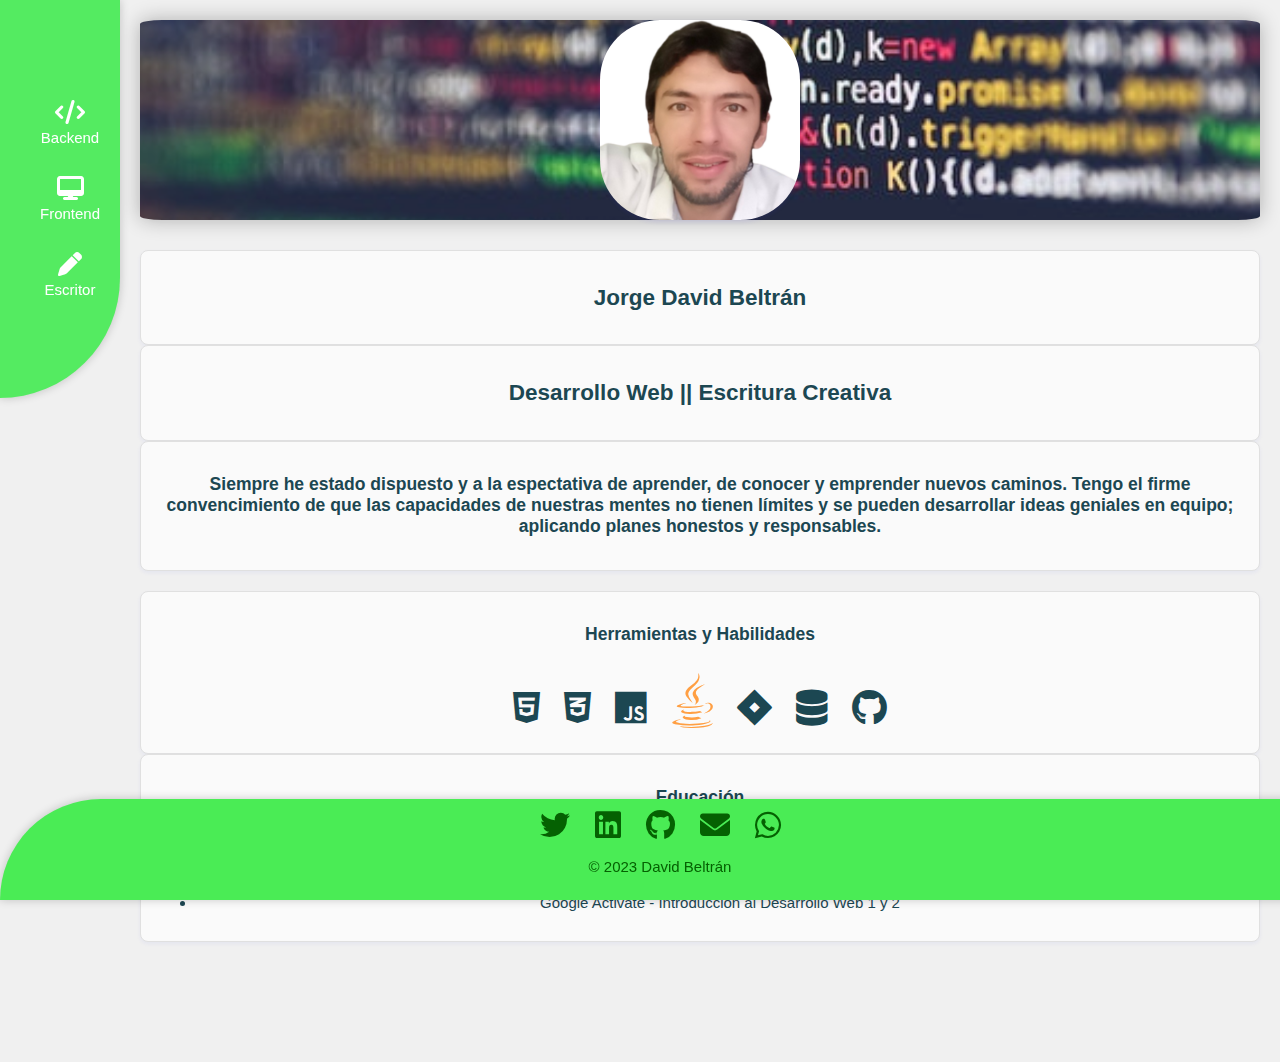
==== index.html @ 141a36fd "first commit" ====
<!DOCTYPE html>
<html lang="es">

<head>
  <meta charset="UTF-8">
  <meta name="viewport" content="width=device-width, initial-scale=1.0">
  <title>Tu Nombre - Portafolio</title>
  <link rel="stylesheet" href="styles.css">
  <link rel="stylesheet" href="https://cdnjs.cloudflare.com/ajax/libs/font-awesome/6.4.0/css/all.min.css">
</head>

<body>
  <div class="page-container">
    <nav class="sidebar">
      <ul>
        <li><a href="backend.html"><i class="fas fa-code"></i> Backend</a></li>
        <li><a href="frontend.html"><i class="fas fa-desktop"></i> Frontend</a></li>
        <li><a href="writer.html"><i class="fas fa-pen"></i> Escritor</a></li>
      </ul>
    </nav>

    <main class="main-content">
      <section id="about" class="about-section">
        <div class="profile-container">
          <div class="profile-background"></div>
          <div class="profile-picture">
            <img src="img/foto.png" alt="Mi Foto">
          </div>
        </div>
        <div class="nombre">
          <h2>Jorge David Beltrán</h2>
        </div>

        <div class="datos">
          <h2>Desarrollo Web || Escritura Creativa</h2>
        </div>

        <div class="description">
          <h3>Siempre he estado dispuesto y a la espectativa de aprender,
            de conocer y emprender nuevos caminos. Tengo el firme convencimiento de que
            las capacidades de nuestras mentes no tienen límites y se pueden desarrollar
            ideas geniales en equipo; aplicando planes honestos y responsables.
          </h3>
        </div>

        <div class="tools">
          <h3>Herramientas y Habilidades</h3>
          <div class="tools-icons">
            <i class="fab fa-html5" title="HTML5"></i>
            <i class="fab fa-css3-alt" title="CSS3"></i>
            <i class="fab fa-js" title="JavaScript"></i>
            <i class="fab fa-java" title="Java"></i>
            <i class="fab fa-jira" title="Jira"></i>
            <i class="fas fa-database" title="Base de Datos"></i>
            <i class="fab fa-github" title="GitHub"></i>
          </div>
        </div>

        <div class="education">
          <h3>Educación</h3>
          <ul>
            <li>Universidad Autónoma Bucaramanga- Técnico Programación Web</li>
            <li>Universidad Sergio Arboleda - Programación Básica con Java</li>
            <li>Universidad Sergio Arboleda - Introducción a la Programación con Python</li>
            <li>SENA - Variables y Estructuras Java</li>
            <li>Google Activate - Introducción al Desarrollo Web 1 y 2</li>
          </ul>
        </div>
      </section>
      
        <div class="vacio">

        </div>
    </main>
  </div>
  <footer class="footer">
    <div class="contact-icons">
      <a href="#"><i class="fab fa-twitter"></i></a>
      <a href="#"><i class="fab fa-linkedin"></i></a>
      <a href="#"><i class="fab fa-github"></i></a>
      <!-- Agrega más enlaces e iconos aquí -->
      <a href="j.david.beltran.m@gmail.com"><i class="fas fa-envelope"></i></a>
      <a href="https://api.whatsapp.com/send?phone=57+3188196781"><i class="fab fa-whatsapp"></i></a>
    </div>
    <p>&copy; 2023 David Beltrán</p>
</footer>

  <script src="script.js"></script>
</body>

</html>
---- styles.css ----
/* Estilos generales */
body {
  margin: 0;
  font-family: Arial, sans-serif;
  font-size: 15px; /* Tamaño de fuente base */
  color: #56c781;
  background-color: #f0f0f0;
  overflow-x: hidden; /* Evita el desplazamiento horizontal */
}

/* Estilos para la página */
.page-container {
  display: grid;
  grid-template-columns: auto 1fr;
  grid-template-rows: auto 1fr auto;
  min-height: 100vh;
}

/* Estilos para la barra de navegación */
nav.sidebar {
  background-color: #54eb61;
  width: 120px;
  border-bottom-right-radius: 150px;
  padding: 80px 0;
  display: flex;
  align-items: center;
  flex-direction: column; /* Cambia la dirección del eje principal */
  justify-content: flex-start; /* Alinea los elementos en la parte superior */
  position: sticky;
  top: 0;
  box-shadow: 0 0 10px rgba(0, 0, 0, 0.2); /* Agrega sombreado */
}

nav ul {
  list-style: none;
  margin: 0;
  padding: 0;
  width: 100%;
}

nav li {
  width: 100%;
  display: flex;
  justify-content: center;
  align-items: center;
  margin: 10px 0;
  padding: 10px;
  border-radius: 8px;
  transition: background-color 0.3s ease-in-out;
}

nav li:hover {
  background-color: rgba(255, 255, 255, 0.1);
}

nav a {
  text-decoration: none;
  color: white;
  width: 100%;
  text-align: center;
  display: flex;
  flex-direction: column; /* Alinea los iconos y enlaces en vertical */
  align-items: center;
}

/* Iconos de Font Awesome */
nav i {
  font-size: 24px;
  margin-bottom: 5px; /* Espacio entre el icono y el enlace */
}

/* Estilos para el contenedor de fondo de la foto de perfil con efecto de desvanecimiento */
.profile-background {
  position: absolute;
  top: 0;
  left: 0; /* Cambia el valor de left a 0 para que el fondo empiece desde el lateral izquierdo */
  width: 100%; /* Ajusta el ancho para que el fondo ocupe todo el ancho del contenedor */
  height: 200px; /* Ajusta la altura según las dimensiones de la imagen de fondo */
  border-radius: 2%;
  overflow: hidden;
  z-index: -1;
  background-image: url('img/fondo.jpg'); /* Ajusta la ruta de la imagen */
  background-size: cover; /* Utiliza cover para que la imagen se ajuste y cubra todo el contenedor */
  background-position: top; /* Posiciona la imagen en la parte superior del contenedor */
  box-shadow: 0 0 20px rgba(0, 0, 0, 0.3); /* Sombra para el efecto de desvanecimiento */
  opacity: 0.9; /* Opacidad para el efecto de desvanecimiento */
}

.tools {
  padding: 15px;
  border: 1px solid #e0e0e0;
  border-radius: 8px;
  background-color: #fafafa;
  box-shadow: 0 2px 4px rgba(15, 35, 216, 0.05);
  text-align: center;
  color: #1c4752;
  margin-top: 20px;
}

/* Estilos para los iconos de herramientas */
.tools-icons i {
  font-size: 30px;
  margin: 10px;
  transition: color 0.3s ease-in-out;
  color: #1c4752; /* Color predeterminado */
}

/* Resaltar el icono de Java */
.tools-icons i.fa-java {
  color: #ff9f43; /* Cambia el color del icono de Java */
  font-size: 55px; /* Ajusta el tamaño del icono de Java */
}

.tools-icons i:hover {
  color: #56c781; /* Cambia el color al pasar el cursor sobre los iconos */
}




/* Estilos para el pie de página */
footer.footer {
  text-align: center;
  padding: 10px 20px;
  background-color: #4aec55;
  color: #056102;
  position: fixed;
  bottom: 0;
  left: 0;
  width: 100%;
  border-top-left-radius: 150px;
  box-shadow: 0 0 10px rgba(0, 0, 0, 0.2); /* Agrega sombreado */
}

.vacio {
  height: 100px; /* Ajusta la altura según tus necesidades */
}

/* Estilos para los iconos de contacto en el pie de página */
.contact-icons {
  display: flex;
  justify-content: center;
  align-items: center;
  gap: 25px; /* Espacio entre los iconos */
}

.contact-icons a {
  color: #056102;
  font-size: 30px;
  transition: color 0.3s ease-in-out;
}

.contact-icons a:hover {
  color: #056102;
}

/* Estilos para las secciones */
.main-content {
  grid-column: 2 / span 1;
  grid-row: 1 / span 3; /* Abarca tres filas, desde la primera hasta la última */
  display: flex;
  flex-direction: column;
  align-items: center;
  justify-content: flex-start; /* Alinea desde la parte superior */
  padding: 20px;
}

.profile-container {
  display: flex;
  justify-content: center;
  align-items: center;
  margin-bottom: 30px;
  position: relative; /* Agrega posicionamiento relativo para que el contenedor de fondo se ajuste */
}

.profile-picture {
  width: 200px;
  height: 200px;
  border-radius: 30%;
  overflow: hidden;
  box-shadow: 0 2px 4px rgba(62, 45, 218, 0.1);
}

.profile-picture img {
  width: 100%;
  height: 100%;
  object-fit: cover; /* Ajusta la imagen para que quepa dentro del contenedor sin recortarla */
}

/* Estilos para las secciones (contenido principal) */
.nombre,
.description,
.datos,
.education {
  flex: 1;
  padding: 15px;
  border: 1px solid #e0e0e0;
  border-radius: 8px;
  background-color: #fafafa;
  box-shadow: 0 2px 4px rgba(15, 35, 216, 0.05);
  text-align: center;
  color: #1c4752;
}

/* Cambiar el color de los títulos en las secciones */
.nombre h2,
.description h3,
.datos h3,
.education h3 {
  color: #1c4752; /* Cambia el color de los títulos aquí */
}

/* Estilos adicionales para mejorar legibilidad */
h1, h2, h3 {
  color: #1c4752;
}

.bio p {
  margin-top: 10px;
  font-size: 18px;
}

/* Estilos para el cuadro emergente (atributo title) */
.tools-icons i[title]::after {
  content: attr(title);
  position: absolute;
  background-color: #1c4752;
  color: #45e04d;
  font-size: 18px;
  padding: 6px 10px;
  border-radius: 6px;
  opacity: 0;
  visibility: hidden;
  transform: translateY(-10px);
  transition: opacity 0.3s ease, transform 0.3s ease, visibility 0.3s ease;
}
.tools-icons i {
  font-size: 36px; /* Cambia el tamaño de fuente según tus preferencias */
  margin: 10px;
  transition: color 0.3s ease-in-out;
}


/* Estilos al pasar el cursor sobre el icono */
.tools-icons i[title]:hover::after {
  opacity: 2;
  visibility: visible;
  transform: translateY(0);
}

/* Ocultar el cuadro emergente nativo */
.tools-icons i[title]:hover {
  /* Cambia pointer-events a none cuando se pasa el cursor sobre el icono */
  pointer-events: none;
}
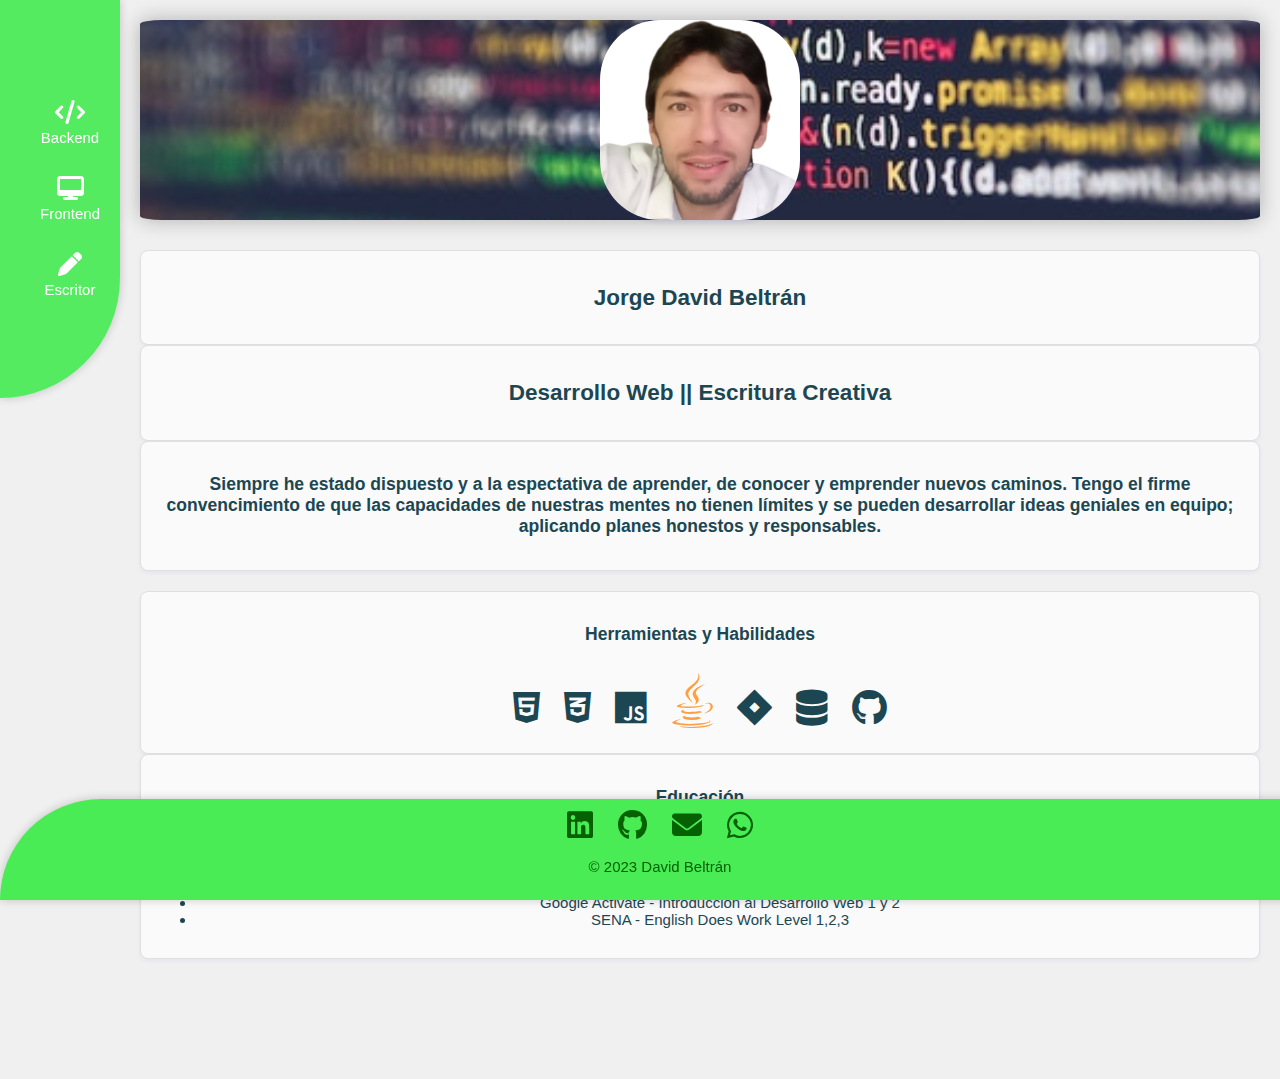
==== commit 14af10ea: "modif" ====
--- a/index.html
+++ b/index.html
@@ -64,6 +64,7 @@
             <li>Universidad Sergio Arboleda - Introducción a la Programación con Python</li>
             <li>SENA - Variables y Estructuras Java</li>
             <li>Google Activate - Introducción al Desarrollo Web 1 y 2</li>
+            <li>SENA - English Does Work  Level 1,2,3</li>
           </ul>
         </div>
       </section>
@@ -75,12 +76,11 @@
   </div>
   <footer class="footer">
     <div class="contact-icons">
-      <a href="#"><i class="fab fa-twitter"></i></a>
-      <a href="#"><i class="fab fa-linkedin"></i></a>
-      <a href="#"><i class="fab fa-github"></i></a>
+      <a href="https://www.linkedin.com/in/david-beltr%C3%A1n-java/" target="_blank"><i class="fab fa-linkedin"></i></a>
+      <a href="https://github.com/1010David" target="_blank"><i class="fab fa-github"></i></a>
       <!-- Agrega más enlaces e iconos aquí -->
-      <a href="j.david.beltran.m@gmail.com"><i class="fas fa-envelope"></i></a>
-      <a href="https://api.whatsapp.com/send?phone=57+3188196781"><i class="fab fa-whatsapp"></i></a>
+      <a href="mailto:j.david.beltran.m@gmail.com"><i class="fas fa-envelope"></i></a>
+      <a href="https://api.whatsapp.com/send?phone=57+3188196781" target="_blank"><i class="fab fa-whatsapp"></i></a>
     </div>
     <p>&copy; 2023 David Beltrán</p>
 </footer>
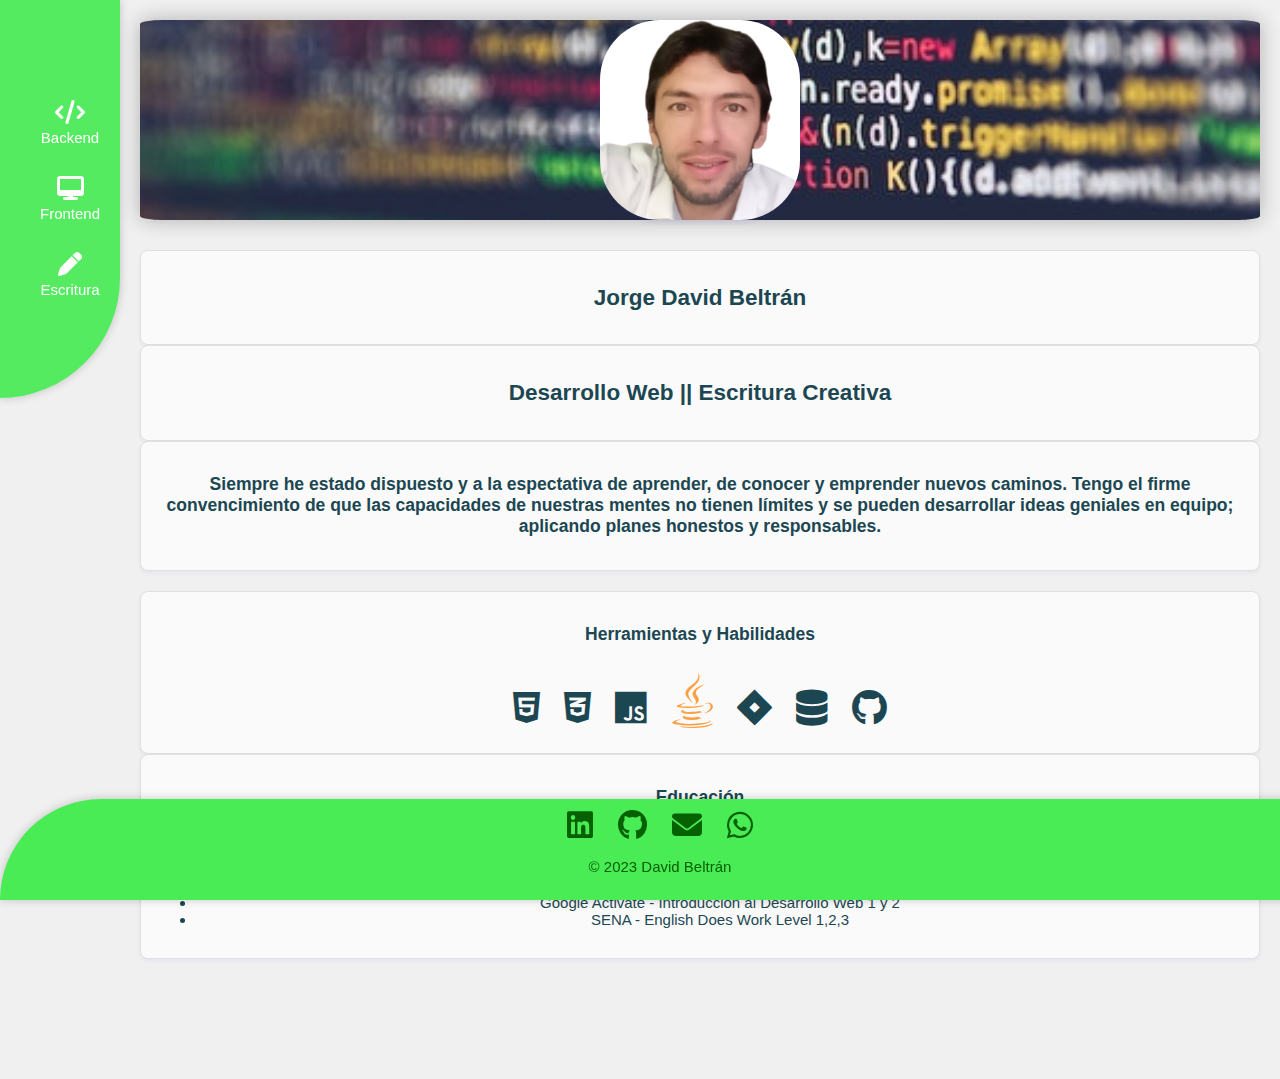
==== commit 7840cd82: "mpdof" ====
--- a/index.html
+++ b/index.html
@@ -4,7 +4,7 @@
 <head>
   <meta charset="UTF-8">
   <meta name="viewport" content="width=device-width, initial-scale=1.0">
-  <title>Tu Nombre - Portafolio</title>
+  <title>David Beltrán - Portafolio</title>
   <link rel="stylesheet" href="styles.css">
   <link rel="stylesheet" href="https://cdnjs.cloudflare.com/ajax/libs/font-awesome/6.4.0/css/all.min.css">
 </head>
@@ -15,7 +15,7 @@
       <ul>
         <li><a href="backend.html"><i class="fas fa-code"></i> Backend</a></li>
         <li><a href="frontend.html"><i class="fas fa-desktop"></i> Frontend</a></li>
-        <li><a href="writer.html"><i class="fas fa-pen"></i> Escritor</a></li>
+        <li><a href="writer.html"><i class="fas fa-pen"></i> Escritura</a></li>
       </ul>
     </nav>
 
